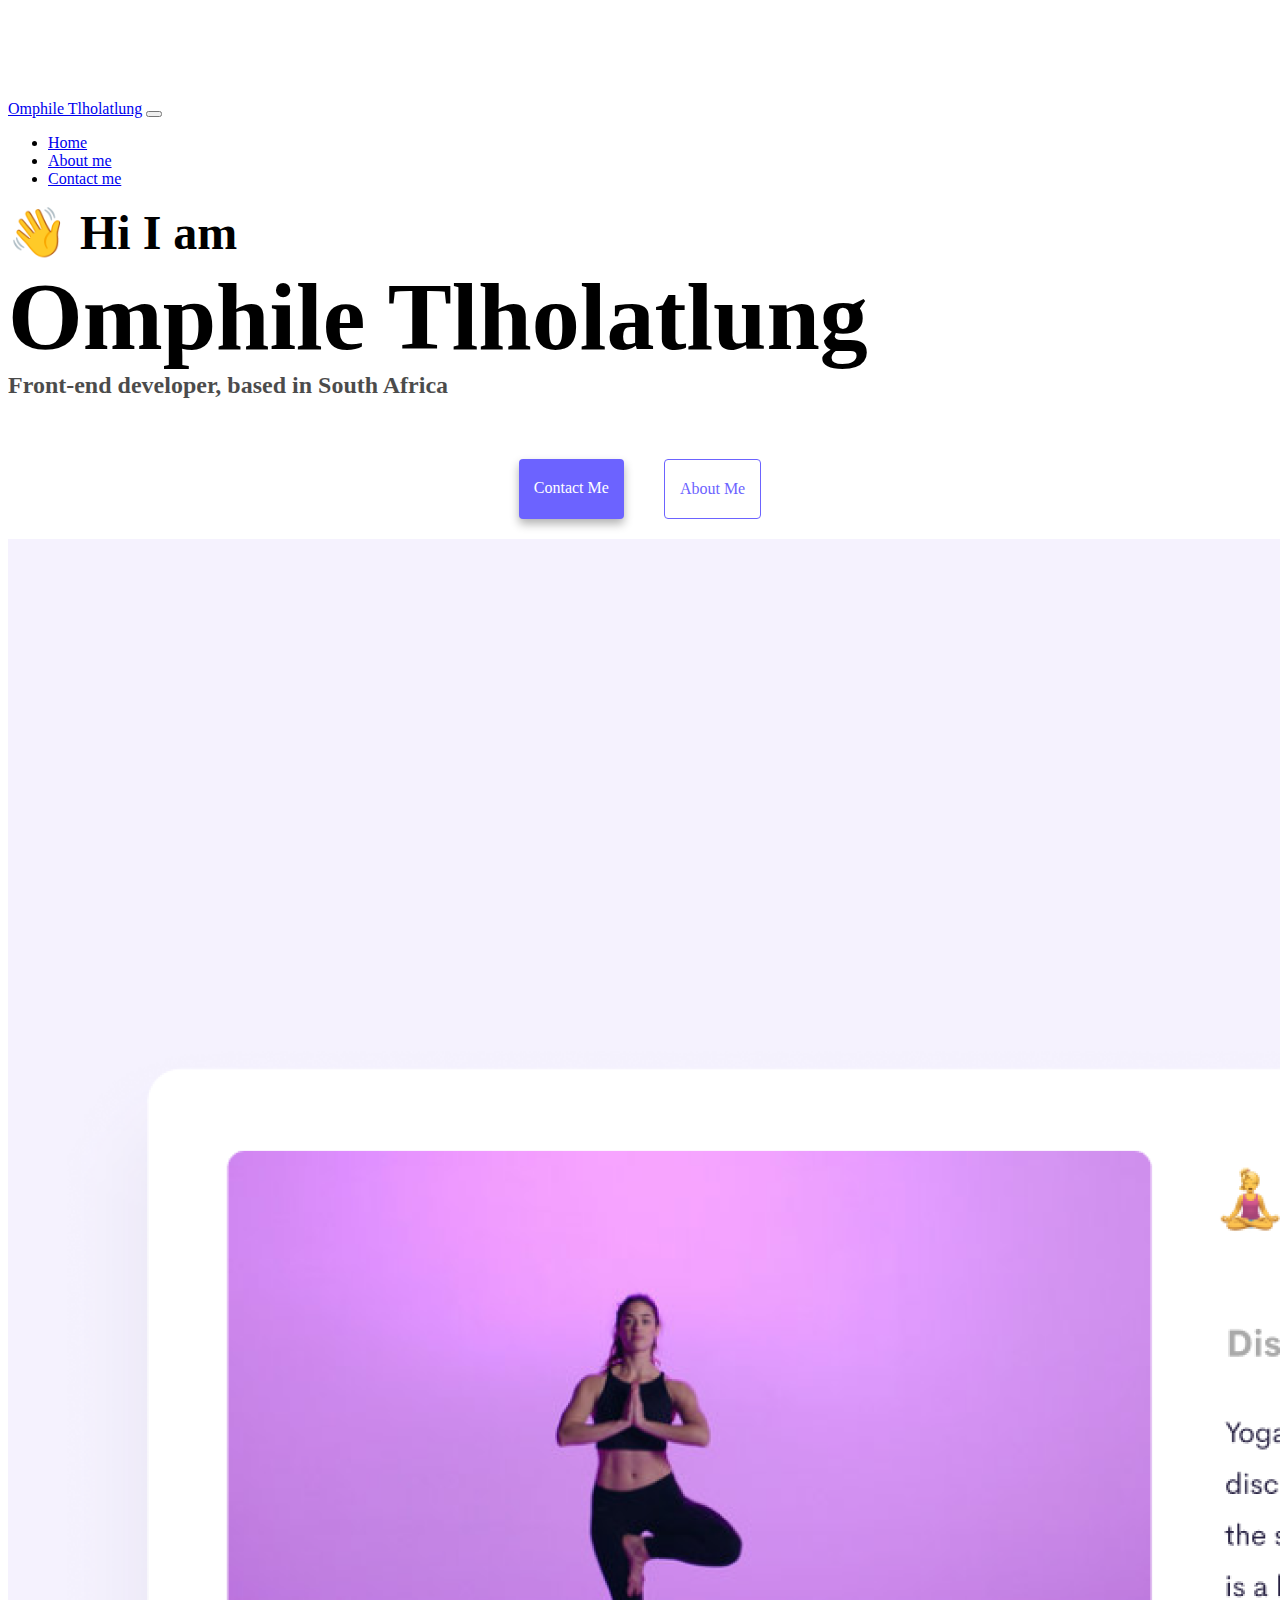
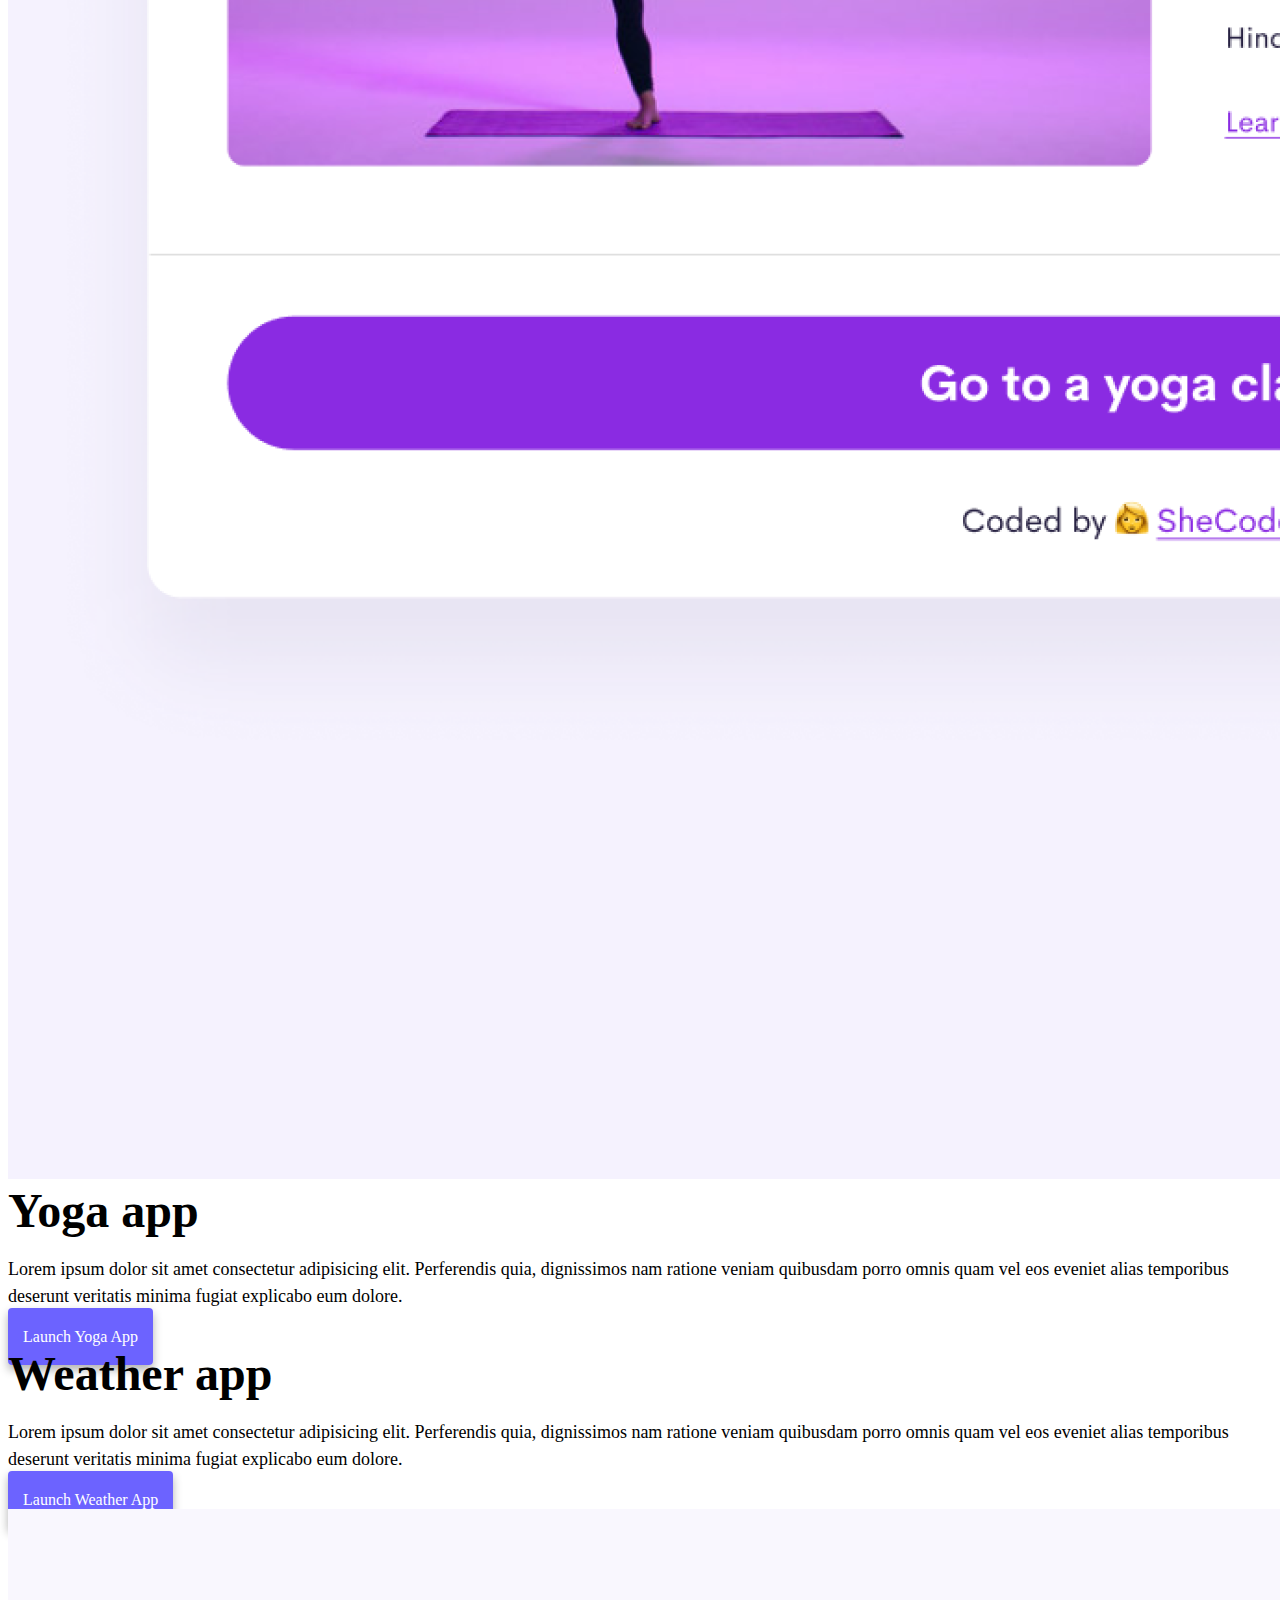
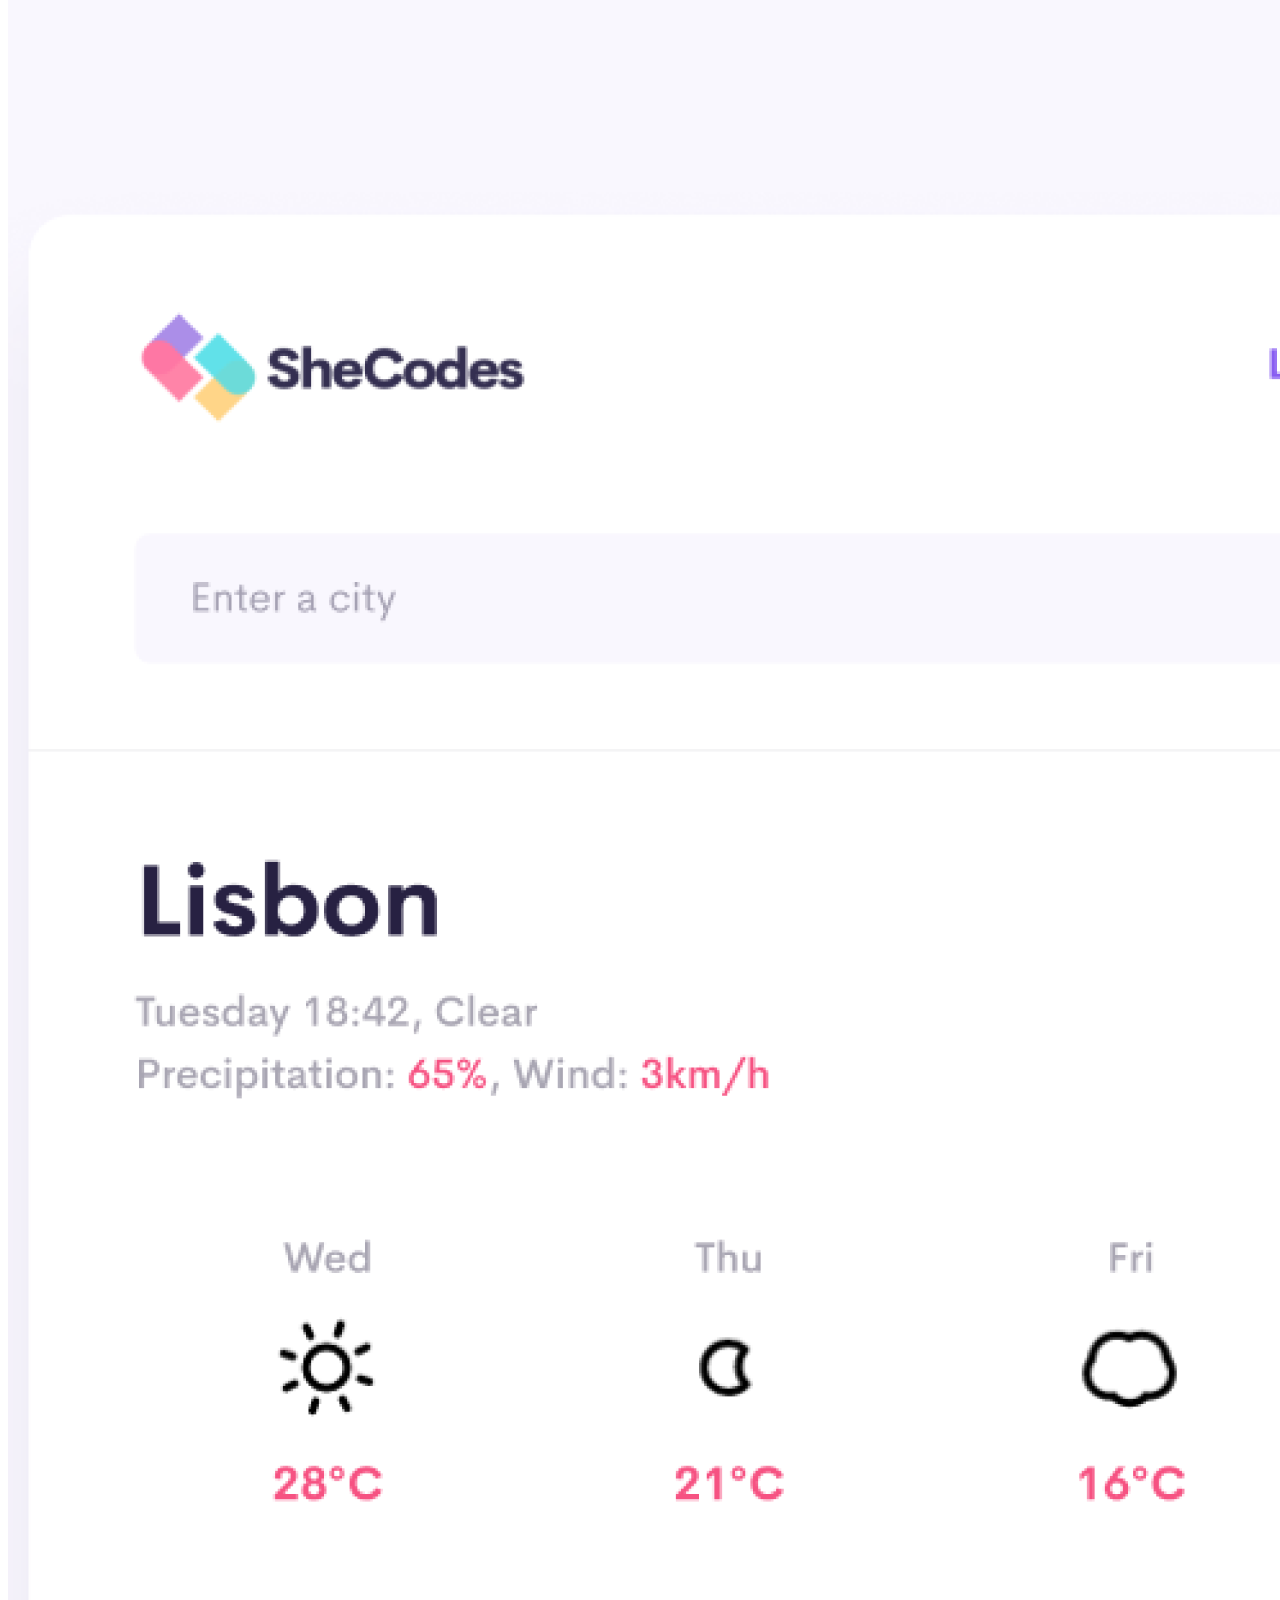
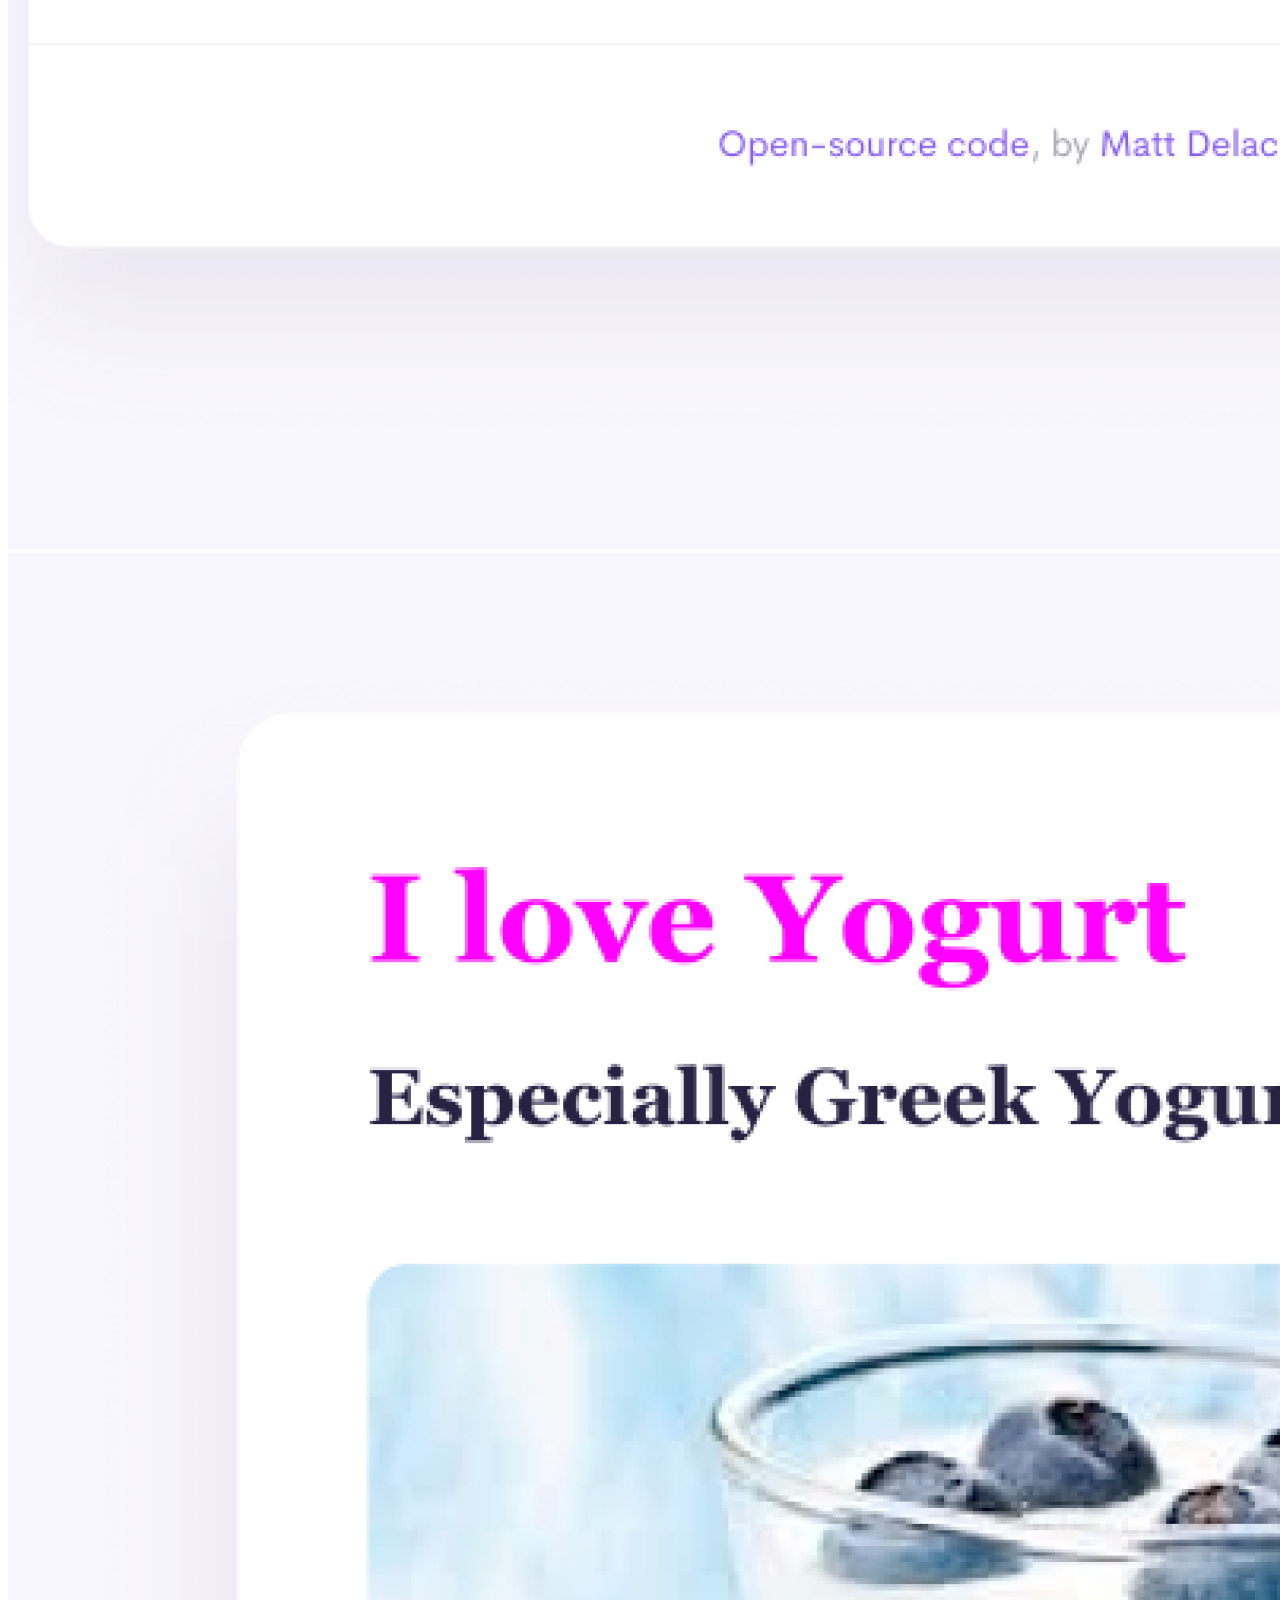
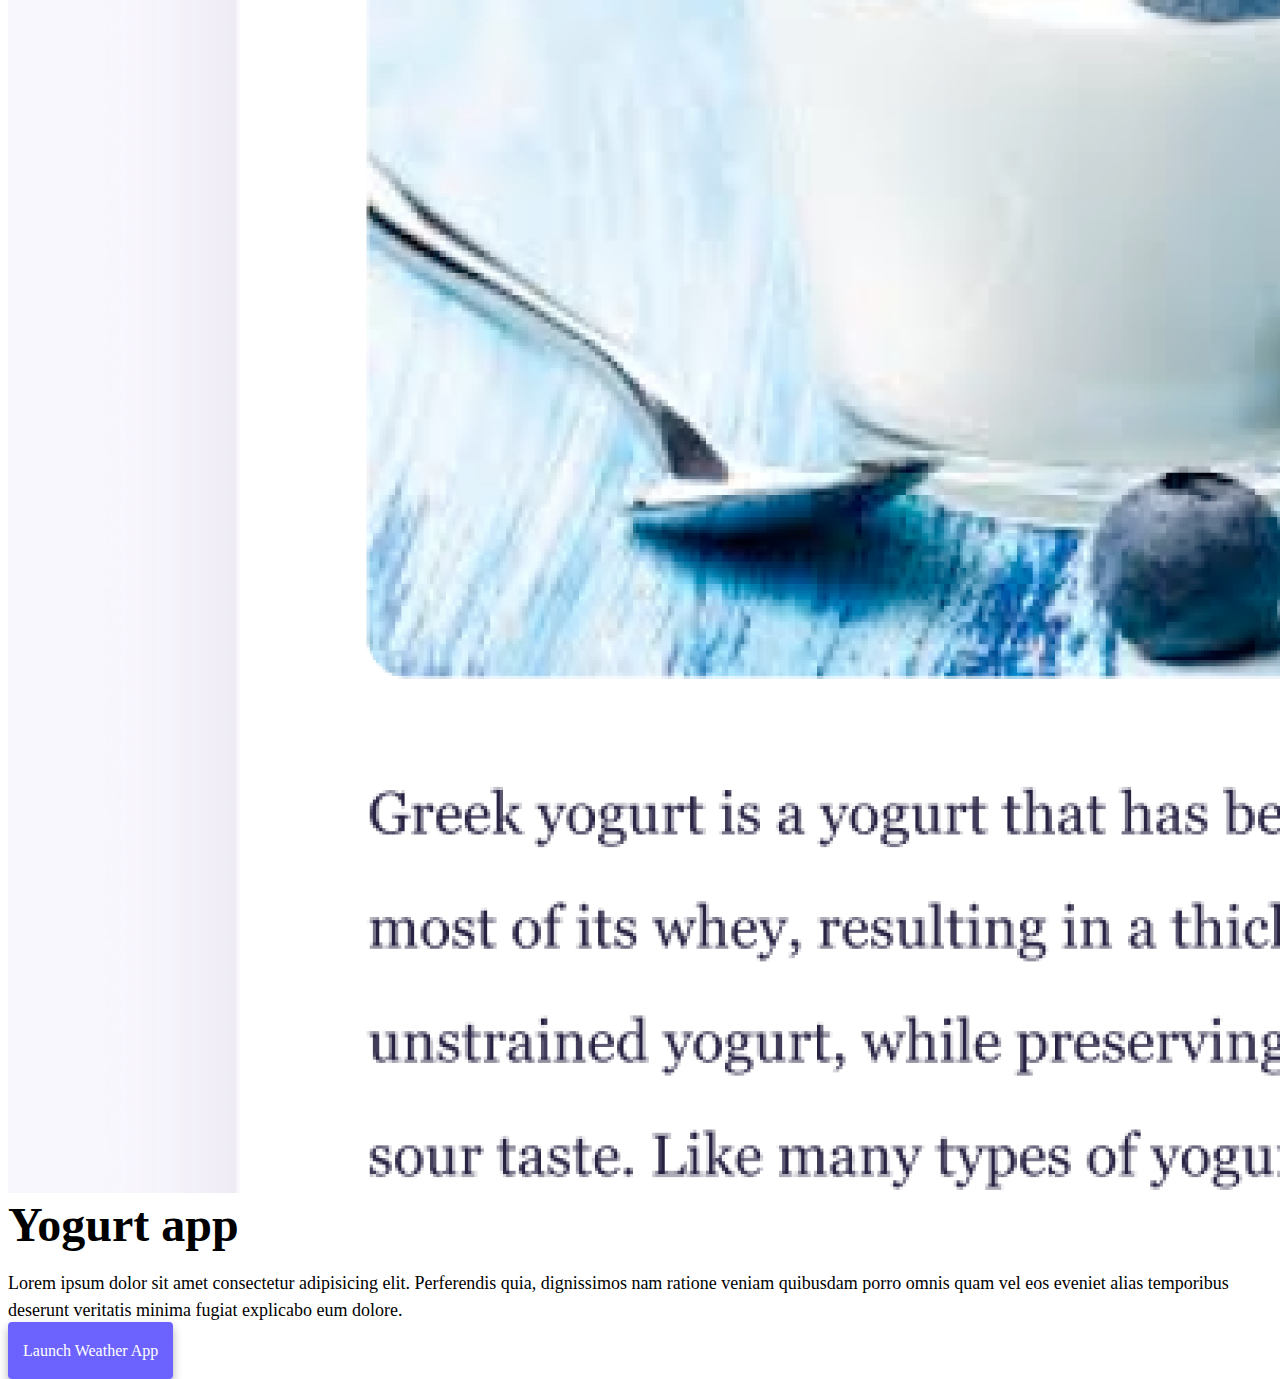
==== index.html @ 43b70986 "added html files,images and css" ====
<!DOCTYPE html>
<html lang="en">
  <head>
    <meta charset="UTF-8" />
    <meta http-equiv="X-UA-Compatible" content="IE=edge" />
    <meta name="viewport" content="width=device-width, initial-scale=1.0" />
    <title>Omphile Tlholatlung</title>
    <link
      href="https://cdn.jsdelivr.net/npm/bootstrap@5.0.0-beta2/dist/css/bootstrap.min.css"
      rel="stylesheet"
      integrity="sha384-BmbxuPwQa2lc/FVzBcNJ7UAyJxM6wuqIj61tLrc4wSX0szH/Ev+nYRRuWlolflfl"
      crossorigin="anonymous"
    />
    <script
      src="https://cdn.jsdelivr.net/npm/bootstrap@5.0.0-beta2/dist/js/bootstrap.bundle.min.js"
      integrity="sha384-b5kHyXgcpbZJO/tY9Ul7kGkf1S0CWuKcCD38l8YkeH8z8QjE0GmW1gYU5S9FOnJ0"
      crossorigin="anonymous"
    ></script>
    <link rel="stylesheet" href="/styles.css" />
  </head>
  <body>
    <nav class="navbar navbar-expand-lg navbar-light bg-light fixed-top">
      <div class="container">
        <a class="navbar-brand" href="index.html">Omphile Tlholatlung</a>
        <button
          class="navbar-toggler"
          type="button"
          data-bs-toggle="collapse"
          data-bs-target="#navbarNav"
          aria-controls="navbarNav"
          aria-expanded="false"
          aria-label="Toggle navigation"
        >
          <span class="navbar-toggler-icon"></span>
        </button>
        <div class="collapse navbar-collapse" id="navbarNav">
          <ul class="navbar-nav">
            <li class="nav-item">
              <a class="nav-link active" aria-current="page" href="index.html"
                >Home</a
              >
            </li>
            <li class="nav-item">
              <a class="nav-link" href="about.html">About me</a>
            </li>
            <li class="nav-item">
              <a class="nav-link" href="about.html#contact">Contact me</a>
            </li>
          </ul>
        </div>
      </div>
    </nav>
    <h2 class="text-center">👋 Hi I am</h2>
    <h1 class="text-center">Omphile Tlholatlung</h1>
    <h3 class="text-center">Front-end developer, based in South Africa</h3>
    <div class="navigation-links mb-5">
      <a href="about.html#contact" class="primary-link">Contact me</a>
      <a href="about.html" class="secondary-link">About me</a>
    </div>
    <div class="container">
      <div class="row">
        <div class="col-6">
          <img src="images/yoga.png" class="img-fluid rounded" />
        </div>
        <div class="col-6">
          <h2 class="mb-3">Yoga app</h2>
          <p>
            Lorem ipsum dolor sit amet consectetur adipisicing elit. Perferendis
            quia, dignissimos nam ratione veniam quibusdam porro omnis quam vel
            eos eveniet alias temporibus deserunt veritatis minima fugiat
            explicabo eum dolore.
          </p>
          <div class="mt-5">
            <a href="#" class="primary-link">Launch Yoga App</a>
          </div>
        </div>
      </div>
      <div class="row mt-5">
        <div class="col-6">
          <h2 class="mb-3">Weather app</h2>
          <p>
            Lorem ipsum dolor sit amet consectetur adipisicing elit. Perferendis
            quia, dignissimos nam ratione veniam quibusdam porro omnis quam vel
            eos eveniet alias temporibus deserunt veritatis minima fugiat
            explicabo eum dolore.
          </p>
          <div class="mt-5">
            <a href="#" class="primary-link">Launch Weather App</a>
          </div>
        </div>
        <div class="col-6">
          <img src="images/weather.png" class="img-fluid rounded" />
        </div>
      </div>
      <div class="row mt-5">
        <div class="col-6">
          <img src="images/yogurt.png" class="img-fluid rounded" />
        </div>
        <div class="col-6">
          <h2 class="mb-3">Yogurt app</h2>
          <p>
            Lorem ipsum dolor sit amet consectetur adipisicing elit. Perferendis
            quia, dignissimos nam ratione veniam quibusdam porro omnis quam vel
            eos eveniet alias temporibus deserunt veritatis minima fugiat
            explicabo eum dolore.
          </p>
          <div class="mt-5">
            <a href="#" class="primary-link">Launch Weather App</a>
          </div>
        </div>
      </div>
    </div>
  </body>
</html>
---- styles.css ----
:root {
    --primary-color: #6c63ff;
    --secondary-color: #f5f2fe;
    --box-shadow: 0 5px 10px rgba(0, 0, 0, 0.3);
  }
  
  body {
    margin-top: 100px;
  }
  
  h1,
  h2,
  h3 {
    margin: 0;
  }
  
  h1 {
    font-size: 96px;
  }
  
  h2 {
    font-size: 48px;
  }
  
  h3 {
    font-size: 24px;
    opacity: 0.7;
  }
  
  p {
    font-size: 18px;
    line-height: 1.5;
  }
  
  .navigation-links {
    display: flex;
    margin-top: 40px;
    justify-content: center;
  }
  
  .navigation-links a {
    margin: 20px;
  }
  
  .primary-link {
    border-radius: 4px;
    padding: 20px 15px;
    text-decoration: none;
    text-transform: capitalize;
    background: var(--primary-color);
    box-shadow: var(--box-shadow);
    color: white;
  }
  
  .secondary-link {
    border-radius: 4px;
    padding: 20px 15px;
    text-decoration: none;
    text-transform: capitalize;
    color: var(--primary-color);
    border: 1px solid var(--primary-color);
  }
  
  .homepage-link {
    color: var(--primary-color);
    text-align: center;
    display: block;
  }
  
  .about-paragraphs {
    margin: 30px 0;
  }
  
  .about-paragraphs p {
    margin: 10px;
  }
  
  .email-link {
    display: flex;
    justify-content: center;
    color: var(--primary-color);
    font-size: 28px;
    text-decoration: none;
  }
  
  .email-link:hover {
    text-decoration: underline;
  }
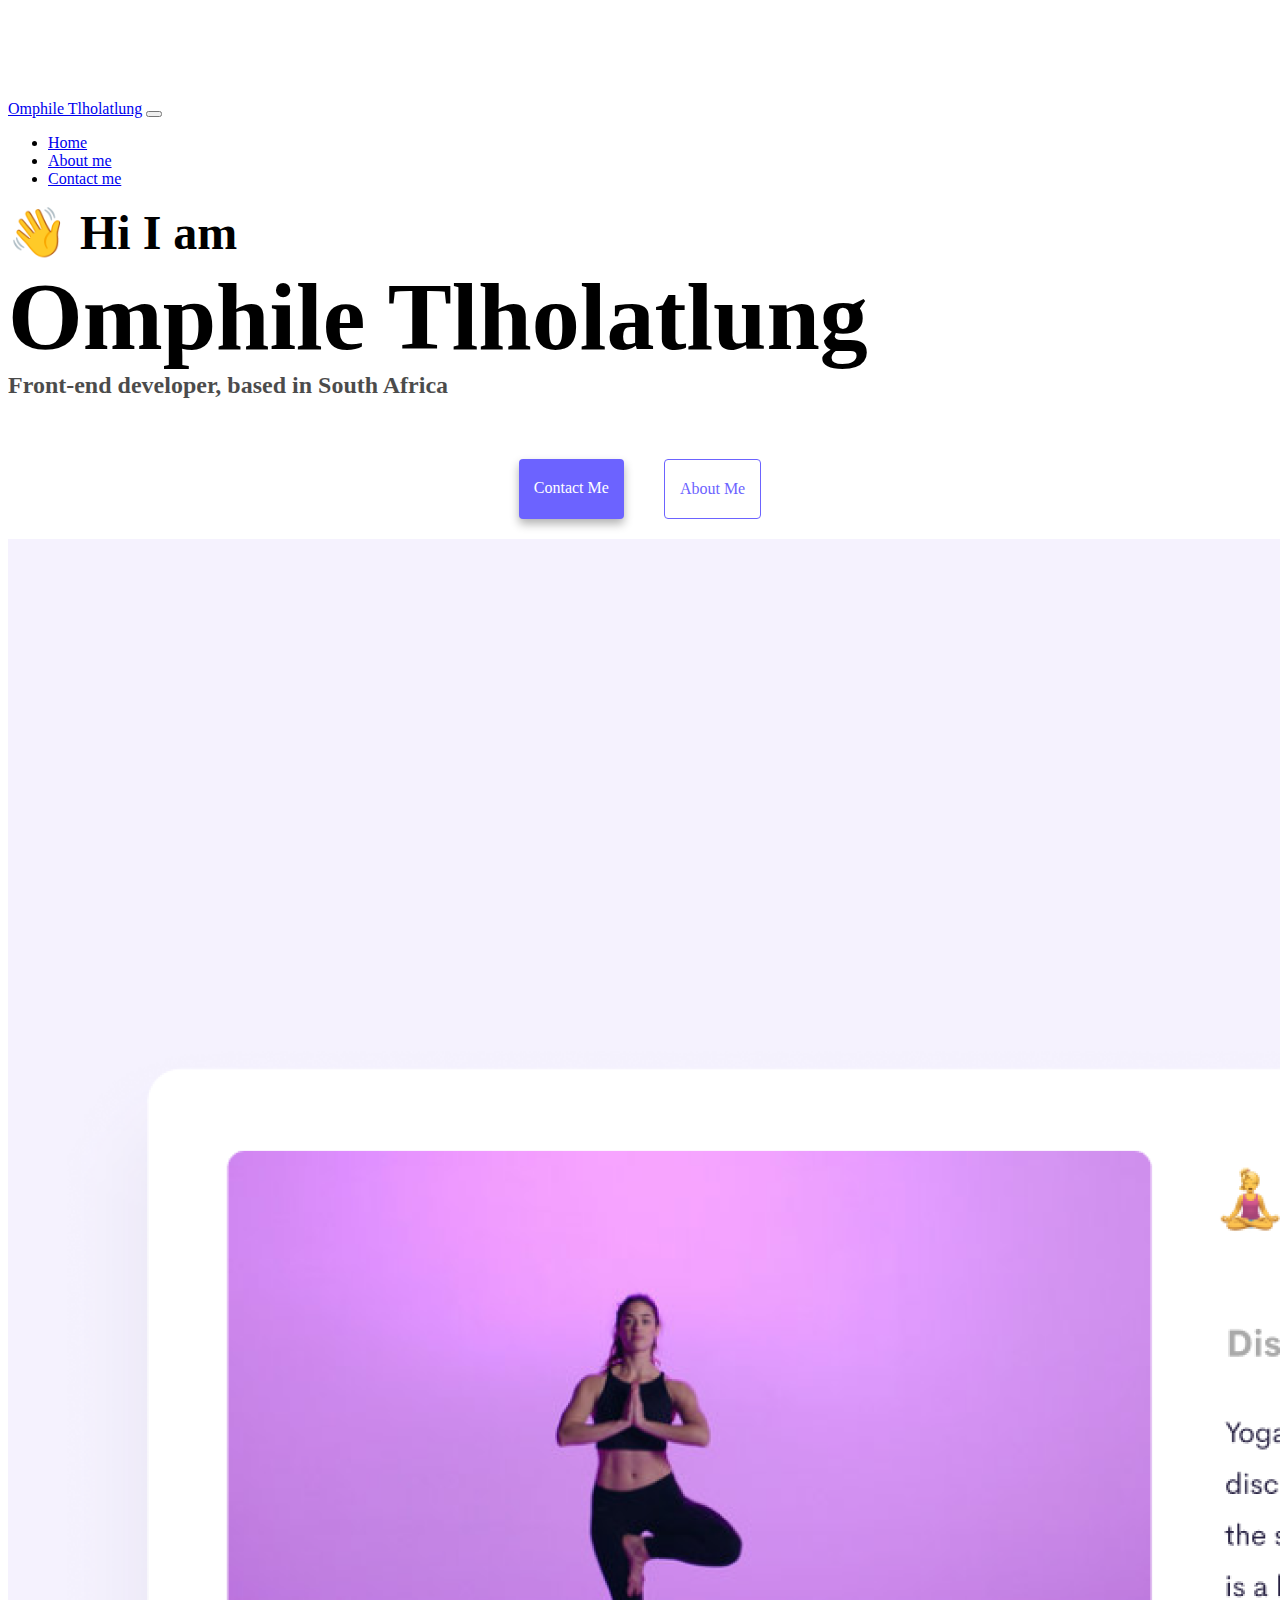
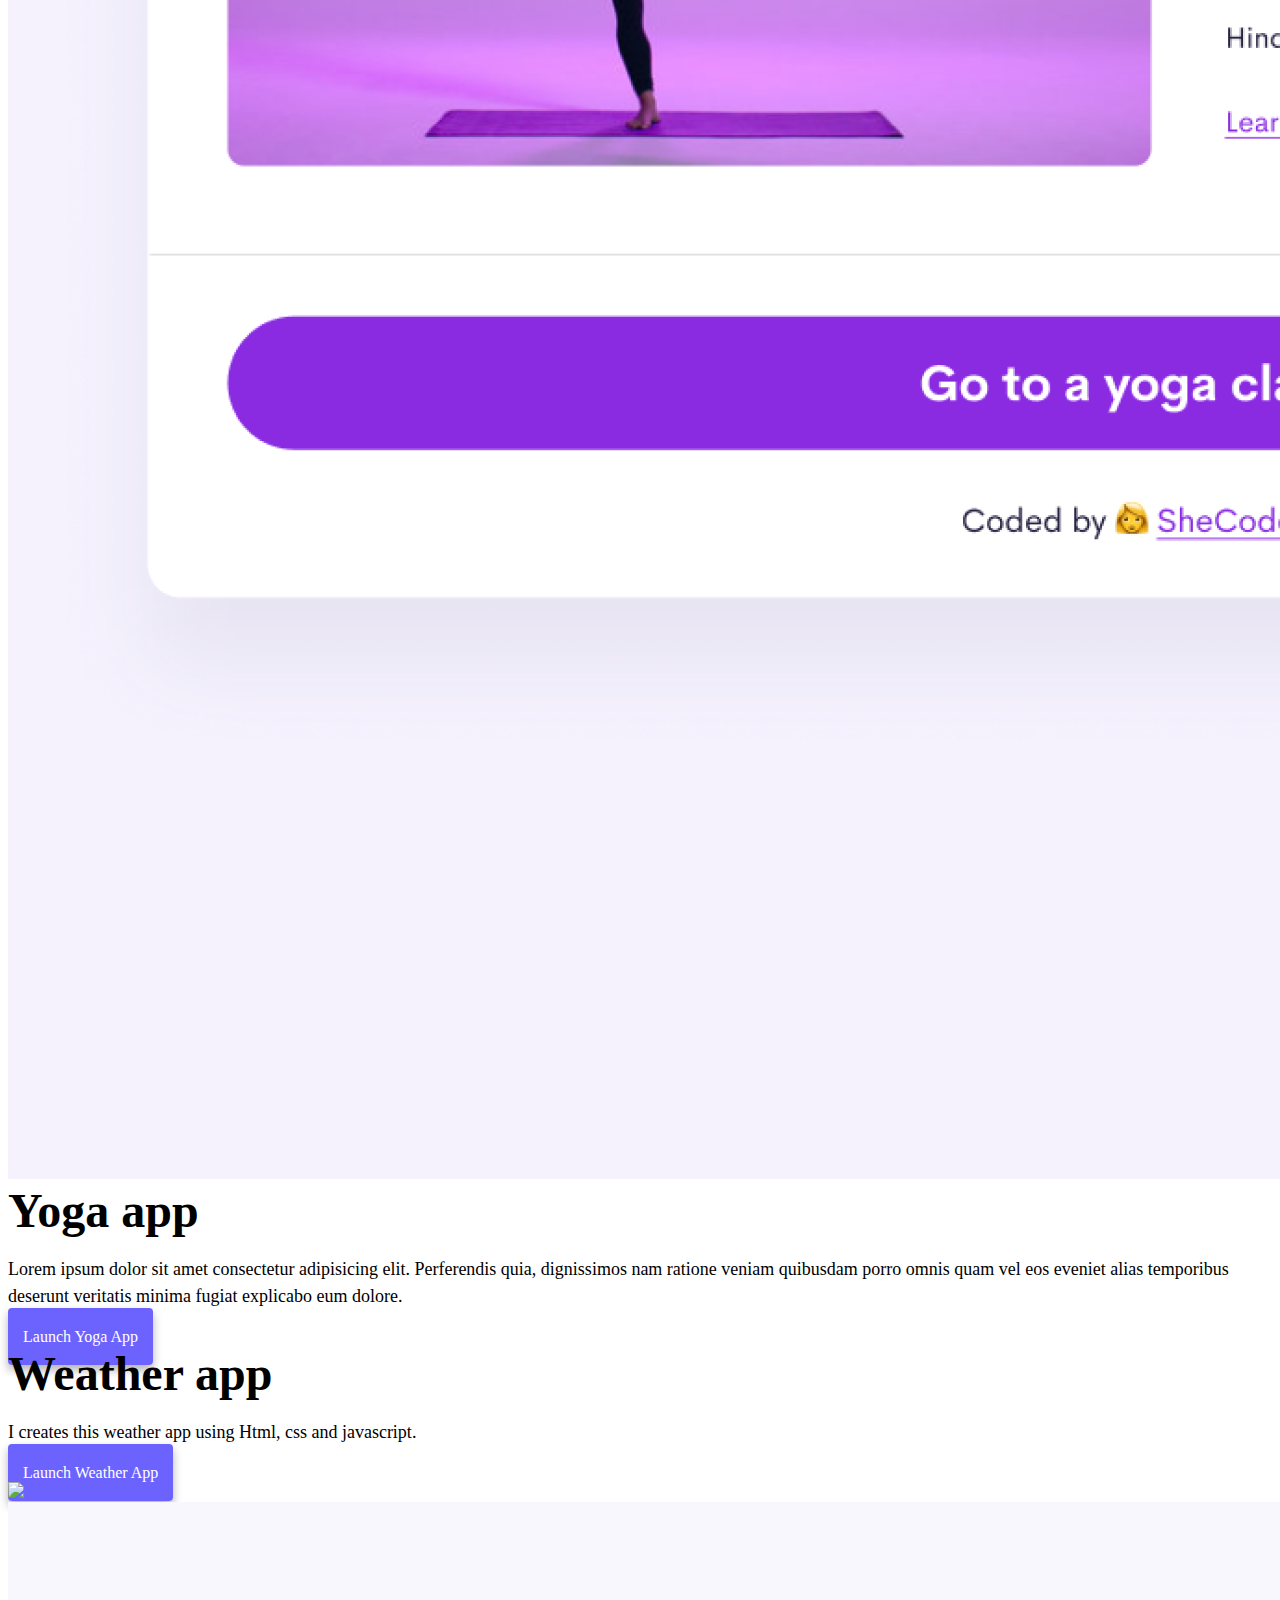
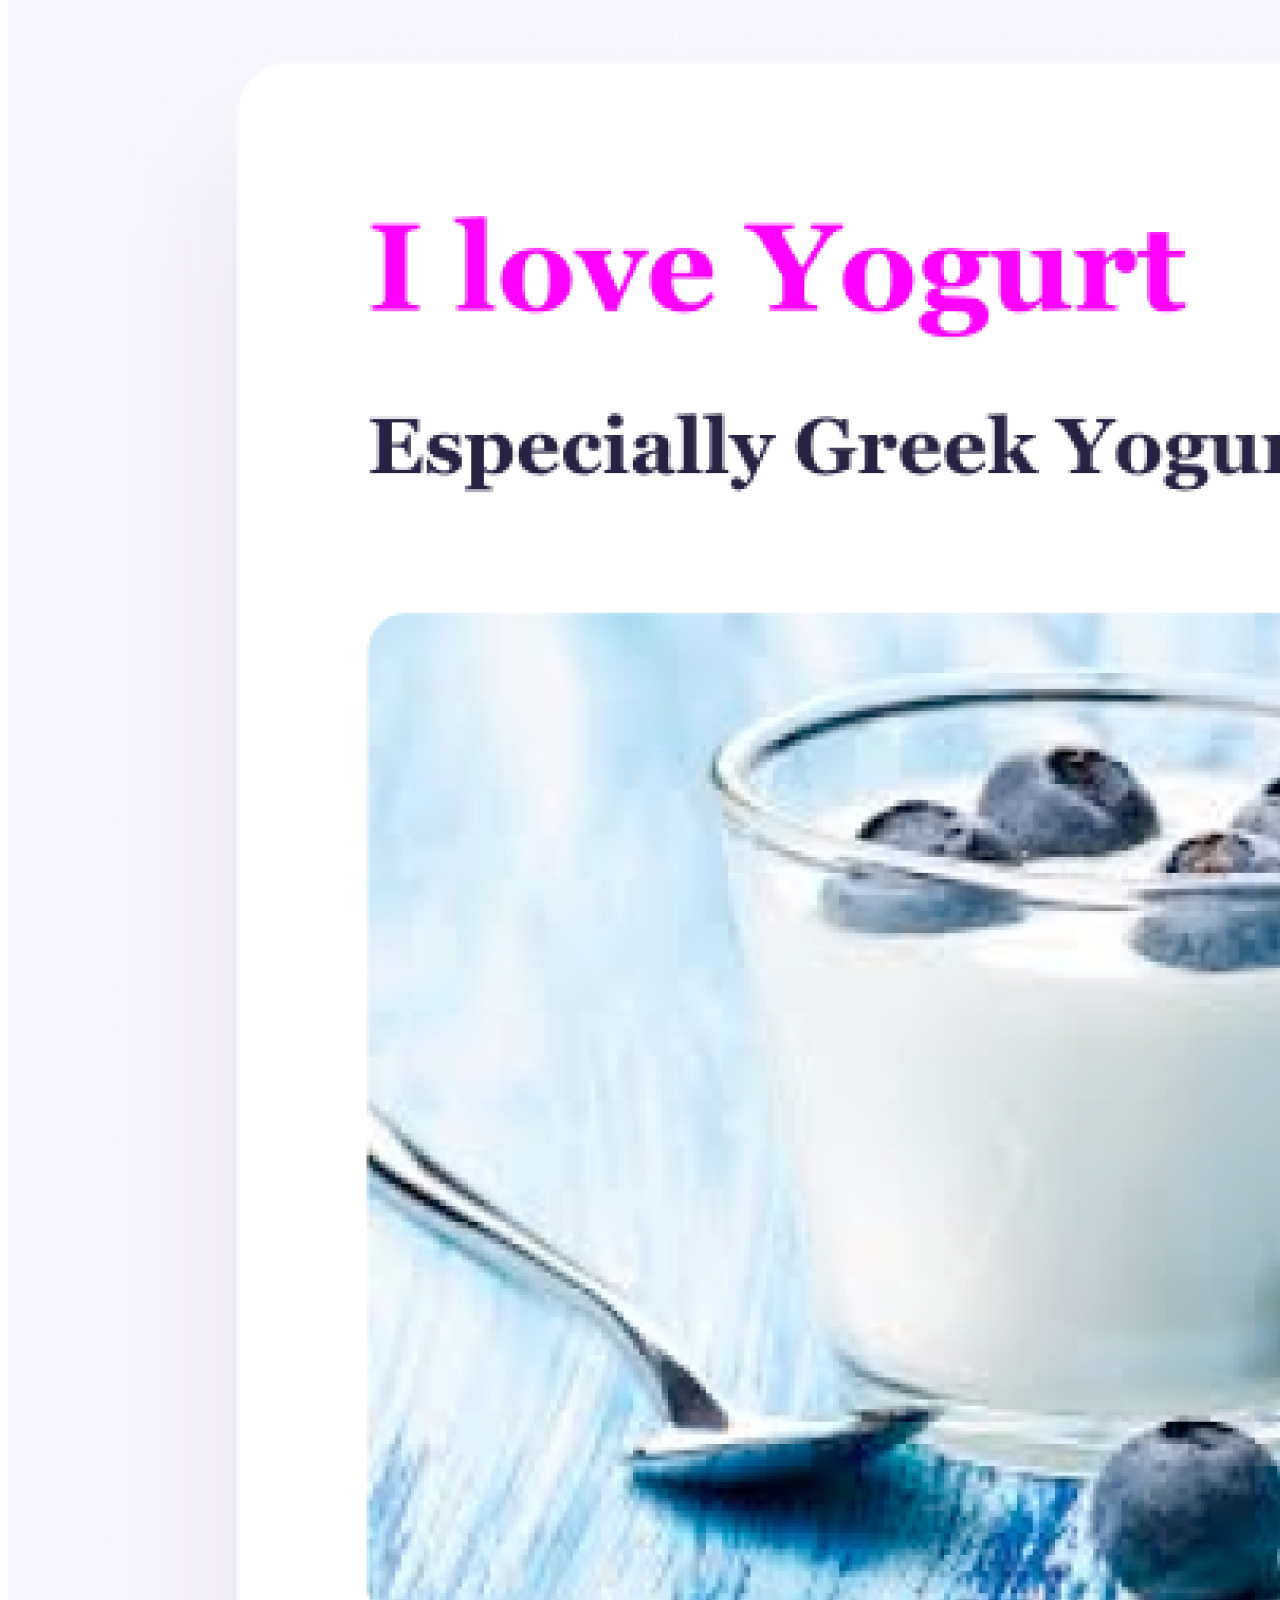
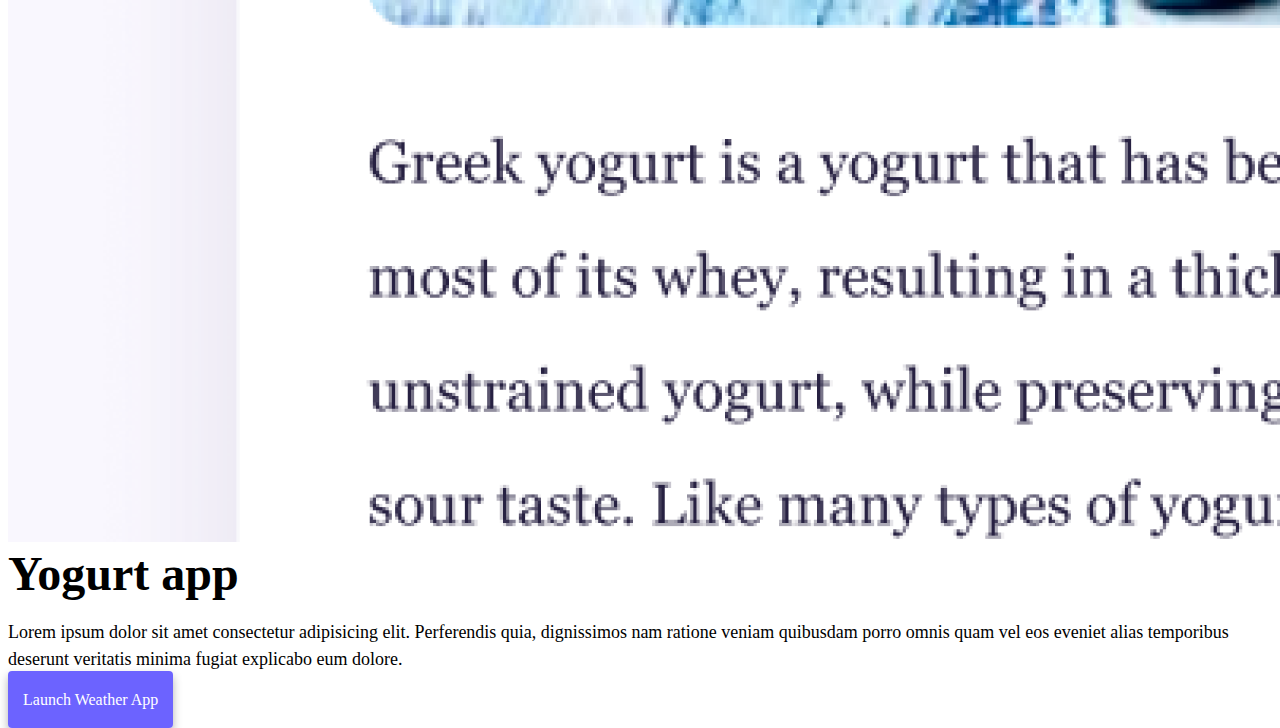
==== commit 60f6939a: "added a paragraph and updated the content" ====
--- a/index.html
+++ b/index.html
@@ -4,6 +4,7 @@
     <meta charset="UTF-8" />
     <meta http-equiv="X-UA-Compatible" content="IE=edge" />
     <meta name="viewport" content="width=device-width, initial-scale=1.0" />
+    <meta name="description" content="Omphile's project"/>
     <title>Omphile Tlholatlung</title>
     <link
       href="https://cdn.jsdelivr.net/npm/bootstrap@5.0.0-beta2/dist/css/bootstrap.min.css"
@@ -79,17 +80,14 @@
         <div class="col-6">
           <h2 class="mb-3">Weather app</h2>
           <p>
-            Lorem ipsum dolor sit amet consectetur adipisicing elit. Perferendis
-            quia, dignissimos nam ratione veniam quibusdam porro omnis quam vel
-            eos eveniet alias temporibus deserunt veritatis minima fugiat
-            explicabo eum dolore.
+            I creates this weather app using Html, css and javascript.
           </p>
           <div class="mt-5">
-            <a href="#" class="primary-link">Launch Weather App</a>
+            <a href="https://omphilemildred.netlify.app/" class="primary-link">Launch Weather App</a>
           </div>
         </div>
         <div class="col-6">
-          <img src="images/weather.png" class="img-fluid rounded" />
+          <img src="images/image1.png" class="img-fluid rounded" />
         </div>
       </div>
       <div class="row mt-5">
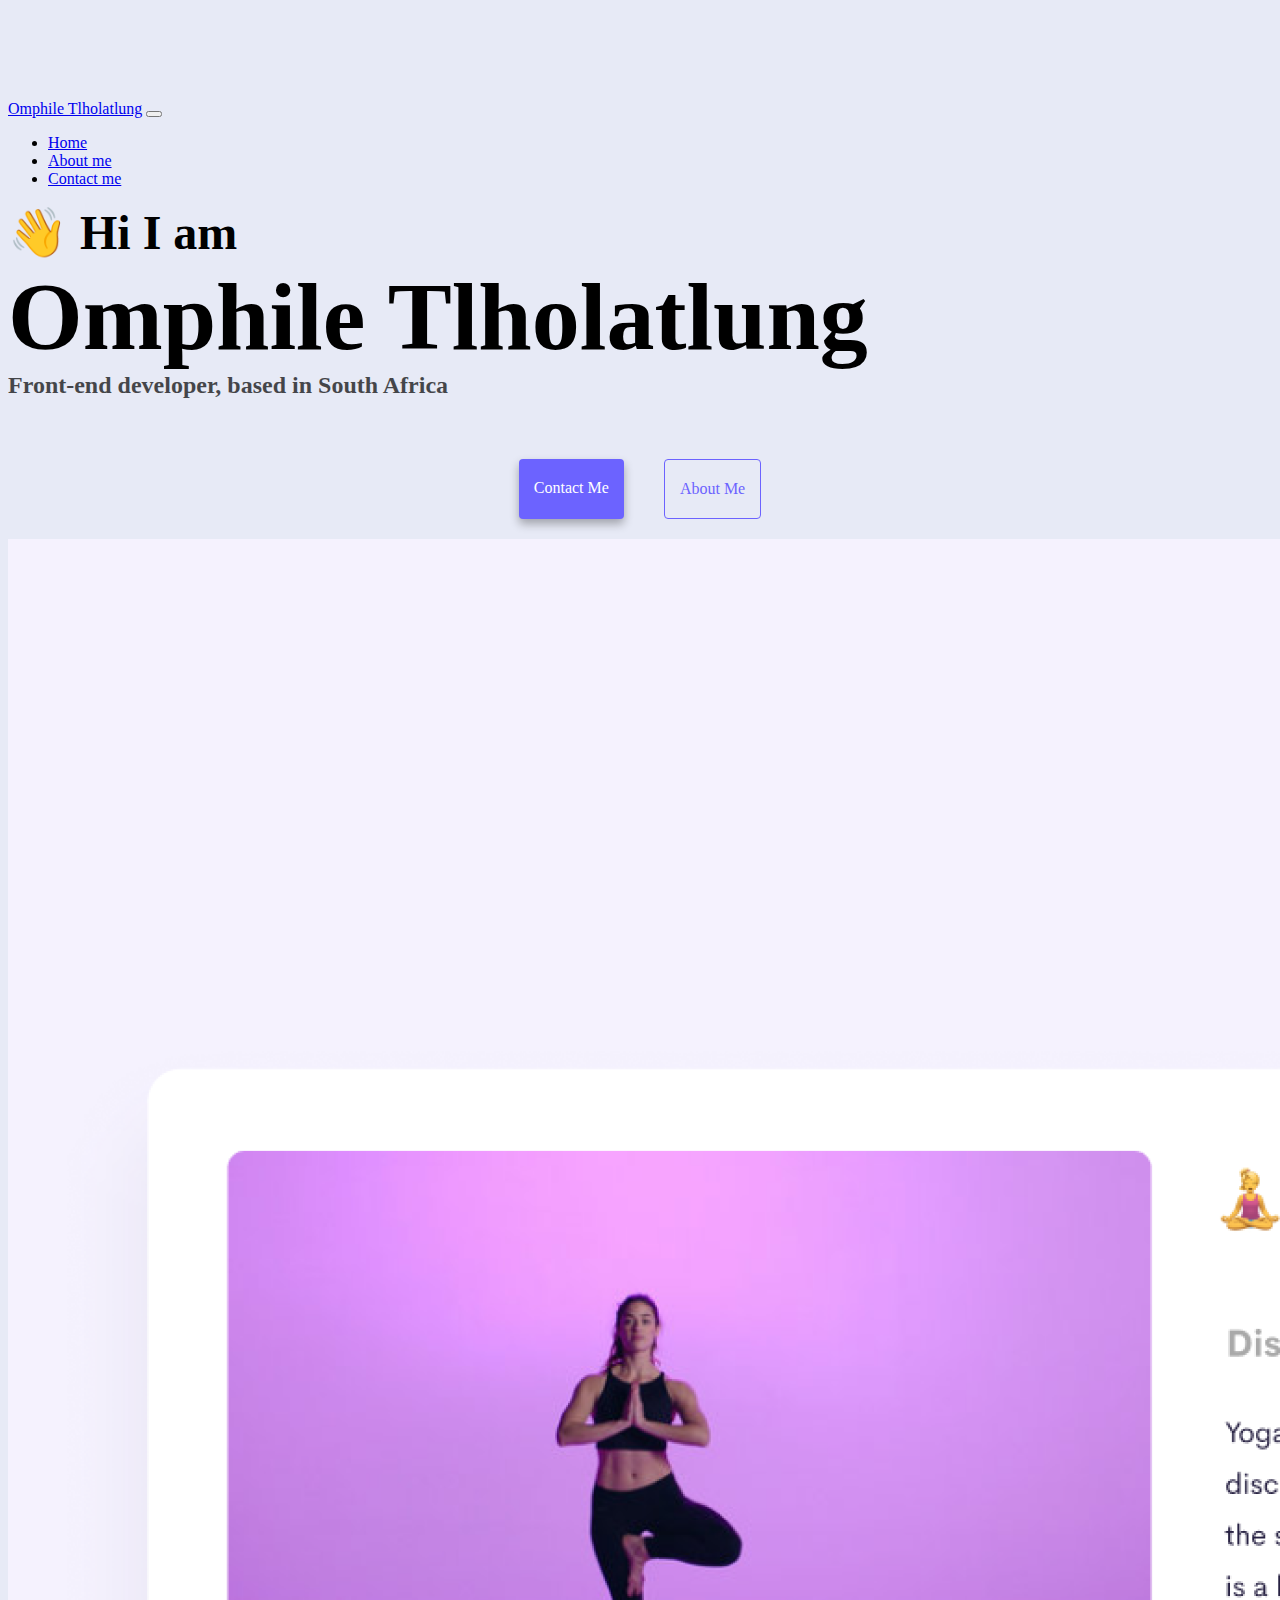
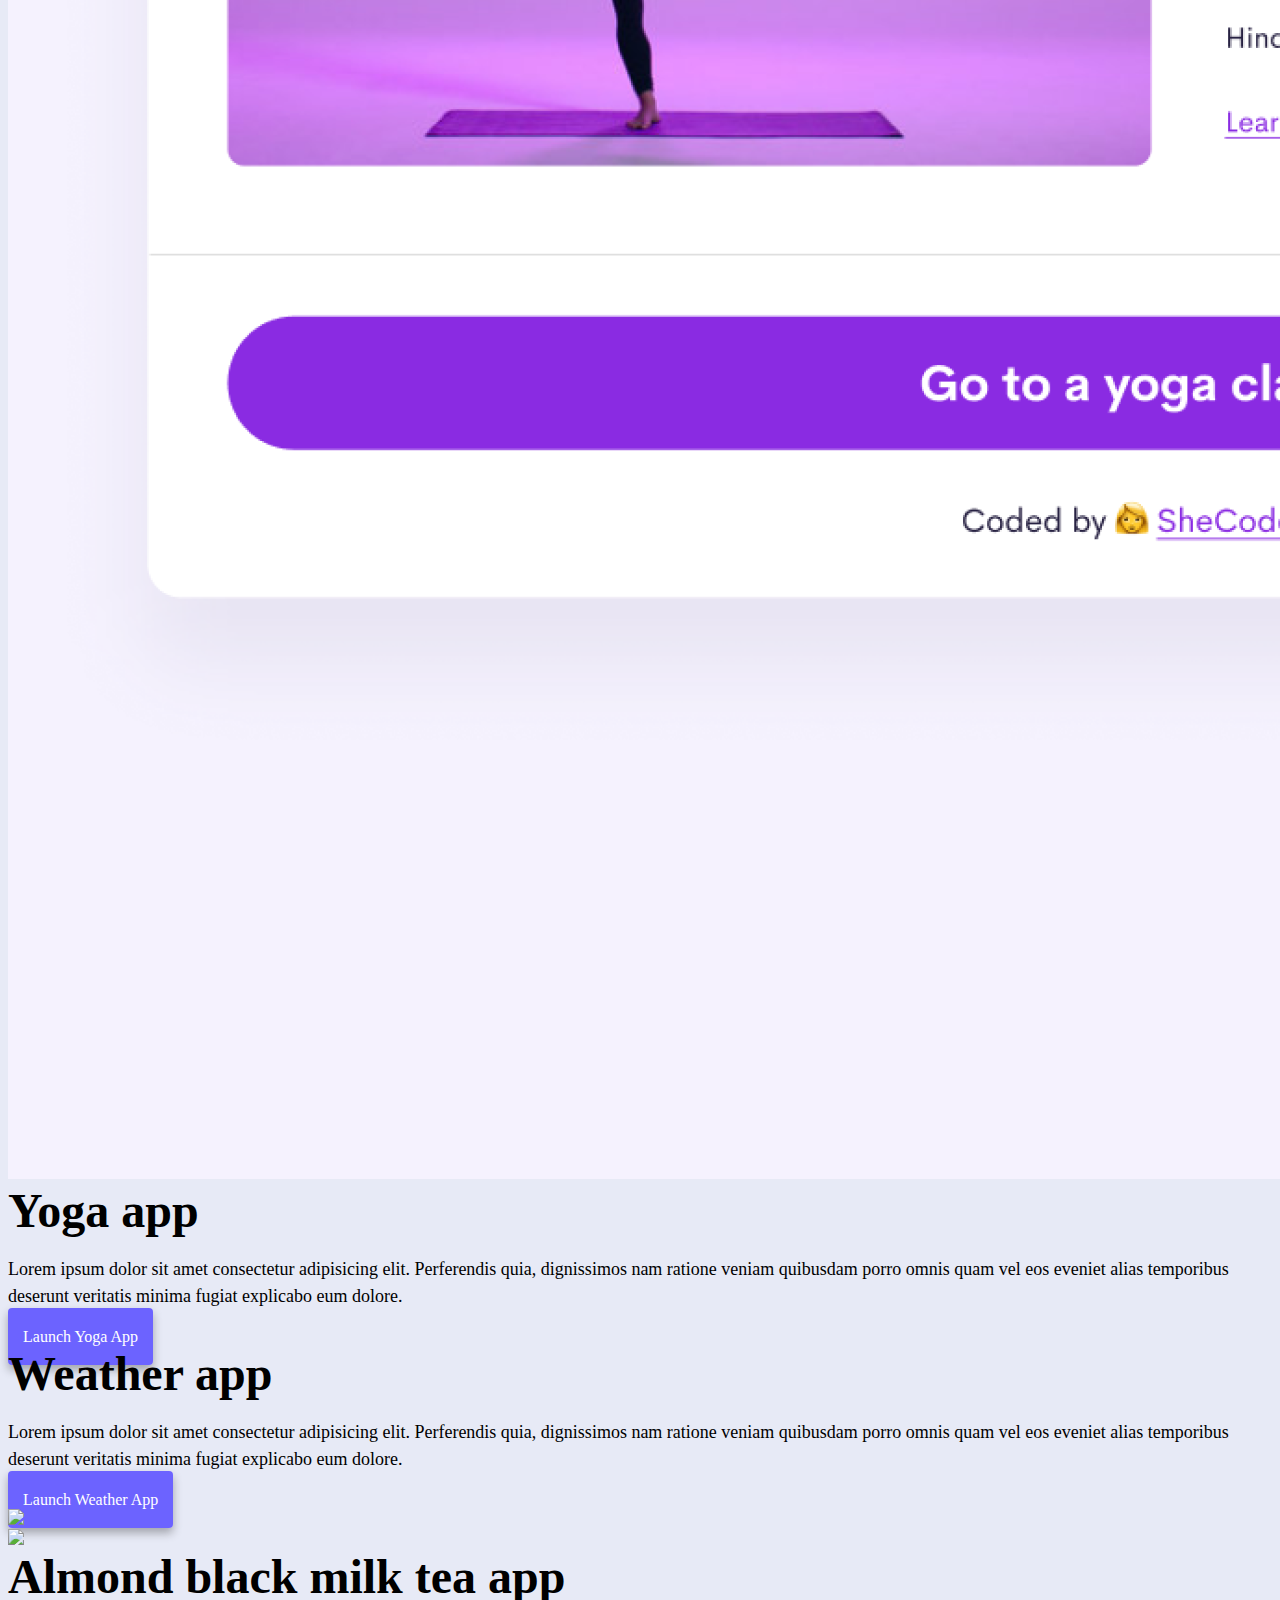
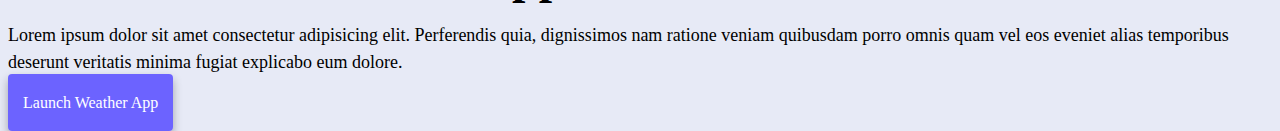
==== commit c1197e6d: "updated the html files and css" ====
--- a/index.html
+++ b/index.html
@@ -80,7 +80,10 @@
         <div class="col-6">
           <h2 class="mb-3">Weather app</h2>
           <p>
-            I creates this weather app using Html, css and javascript.
+            Lorem ipsum dolor sit amet consectetur adipisicing elit. Perferendis
+            quia, dignissimos nam ratione veniam quibusdam porro omnis quam vel
+            eos eveniet alias temporibus deserunt veritatis minima fugiat
+            explicabo eum dolore.
           </p>
           <div class="mt-5">
             <a href="https://omphilemildred.netlify.app/" class="primary-link">Launch Weather App</a>
@@ -92,10 +95,10 @@
       </div>
       <div class="row mt-5">
         <div class="col-6">
-          <img src="images/yogurt.png" class="img-fluid rounded" />
+          <img src="images/image2.png" class="img-fluid rounded" />
         </div>
         <div class="col-6">
-          <h2 class="mb-3">Yogurt app</h2>
+          <h2 class="mb-3">Almond black milk tea app</h2>
           <p>
             Lorem ipsum dolor sit amet consectetur adipisicing elit. Perferendis
             quia, dignissimos nam ratione veniam quibusdam porro omnis quam vel
@@ -103,7 +106,7 @@
             explicabo eum dolore.
           </p>
           <div class="mt-5">
-            <a href="#" class="primary-link">Launch Weather App</a>
+            <a href="https://s3.amazonaws.com/shecodesio-production/challenge_submissions/files/001/998/650/original/Project.html?1703456496" class="primary-link">Launch Weather App</a>
           </div>
         </div>
       </div>
--- a/styles.css
+++ b/styles.css
@@ -1,89 +1,89 @@
 :root {
-    --primary-color: #6c63ff;
-    --secondary-color: #f5f2fe;
-    --box-shadow: 0 5px 10px rgba(0, 0, 0, 0.3);
-  }
-  
-  body {
-    margin-top: 100px;
-  }
-  
-  h1,
-  h2,
-  h3 {
-    margin: 0;
-  }
-  
-  h1 {
-    font-size: 96px;
-  }
-  
-  h2 {
-    font-size: 48px;
-  }
-  
-  h3 {
-    font-size: 24px;
-    opacity: 0.7;
-  }
-  
-  p {
-    font-size: 18px;
-    line-height: 1.5;
-  }
-  
-  .navigation-links {
-    display: flex;
-    margin-top: 40px;
-    justify-content: center;
-  }
-  
-  .navigation-links a {
-    margin: 20px;
-  }
-  
-  .primary-link {
-    border-radius: 4px;
-    padding: 20px 15px;
-    text-decoration: none;
-    text-transform: capitalize;
-    background: var(--primary-color);
-    box-shadow: var(--box-shadow);
-    color: white;
-  }
-  
-  .secondary-link {
-    border-radius: 4px;
-    padding: 20px 15px;
-    text-decoration: none;
-    text-transform: capitalize;
-    color: var(--primary-color);
-    border: 1px solid var(--primary-color);
-  }
-  
-  .homepage-link {
-    color: var(--primary-color);
-    text-align: center;
-    display: block;
-  }
-  
-  .about-paragraphs {
-    margin: 30px 0;
-  }
-  
-  .about-paragraphs p {
-    margin: 10px;
-  }
-  
-  .email-link {
-    display: flex;
-    justify-content: center;
-    color: var(--primary-color);
-    font-size: 28px;
-    text-decoration: none;
-  }
-  
-  .email-link:hover {
-    text-decoration: underline;
-  }
-  +  --primary-color: #6c63ff;
+  --secondary-color: #f5f2fe;
+  --box-shadow: 0 5px 10px rgba(0, 0, 0, 0.3);
+}
+
+body {
+  margin-top: 100px;
+  background-color: #e7eaf6;
+}
+
+h1,
+h2,
+h3 {
+  margin: 0;
+}
+
+h1 {
+  font-size: 96px;
+}
+
+h2 {
+  font-size: 48px;
+}
+
+h3 {
+  font-size: 24px;
+  opacity: 0.7;
+}
+
+p {
+  font-size: 18px;
+  line-height: 1.5;
+}
+
+.navigation-links {
+  display: flex;
+  margin-top: 40px;
+  justify-content: center;
+}
+
+.navigation-links a {
+  margin: 20px;
+}
+
+.primary-link {
+  border-radius: 4px;
+  padding: 20px 15px;
+  text-decoration: none;
+  text-transform: capitalize;
+  background: var(--primary-color);
+  box-shadow: var(--box-shadow);
+  color: white;
+}
+
+.secondary-link {
+  border-radius: 4px;
+  padding: 20px 15px;
+  text-decoration: none;
+  text-transform: capitalize;
+  color: var(--primary-color);
+  border: 1px solid var(--primary-color);
+}
+
+.homepage-link {
+  color: var(--primary-color);
+  text-align: center;
+  display: block;
+}
+
+.about-paragraphs {
+  margin: 30px 0;
+}
+
+.about-paragraphs p {
+  margin: 10px;
+}
+
+.email-link {
+  display: flex;
+  justify-content: center;
+  color: var(--primary-color);
+  font-size: 28px;
+  text-decoration: none;
+}
+
+.email-link:hover {
+  text-decoration: underline;
+}
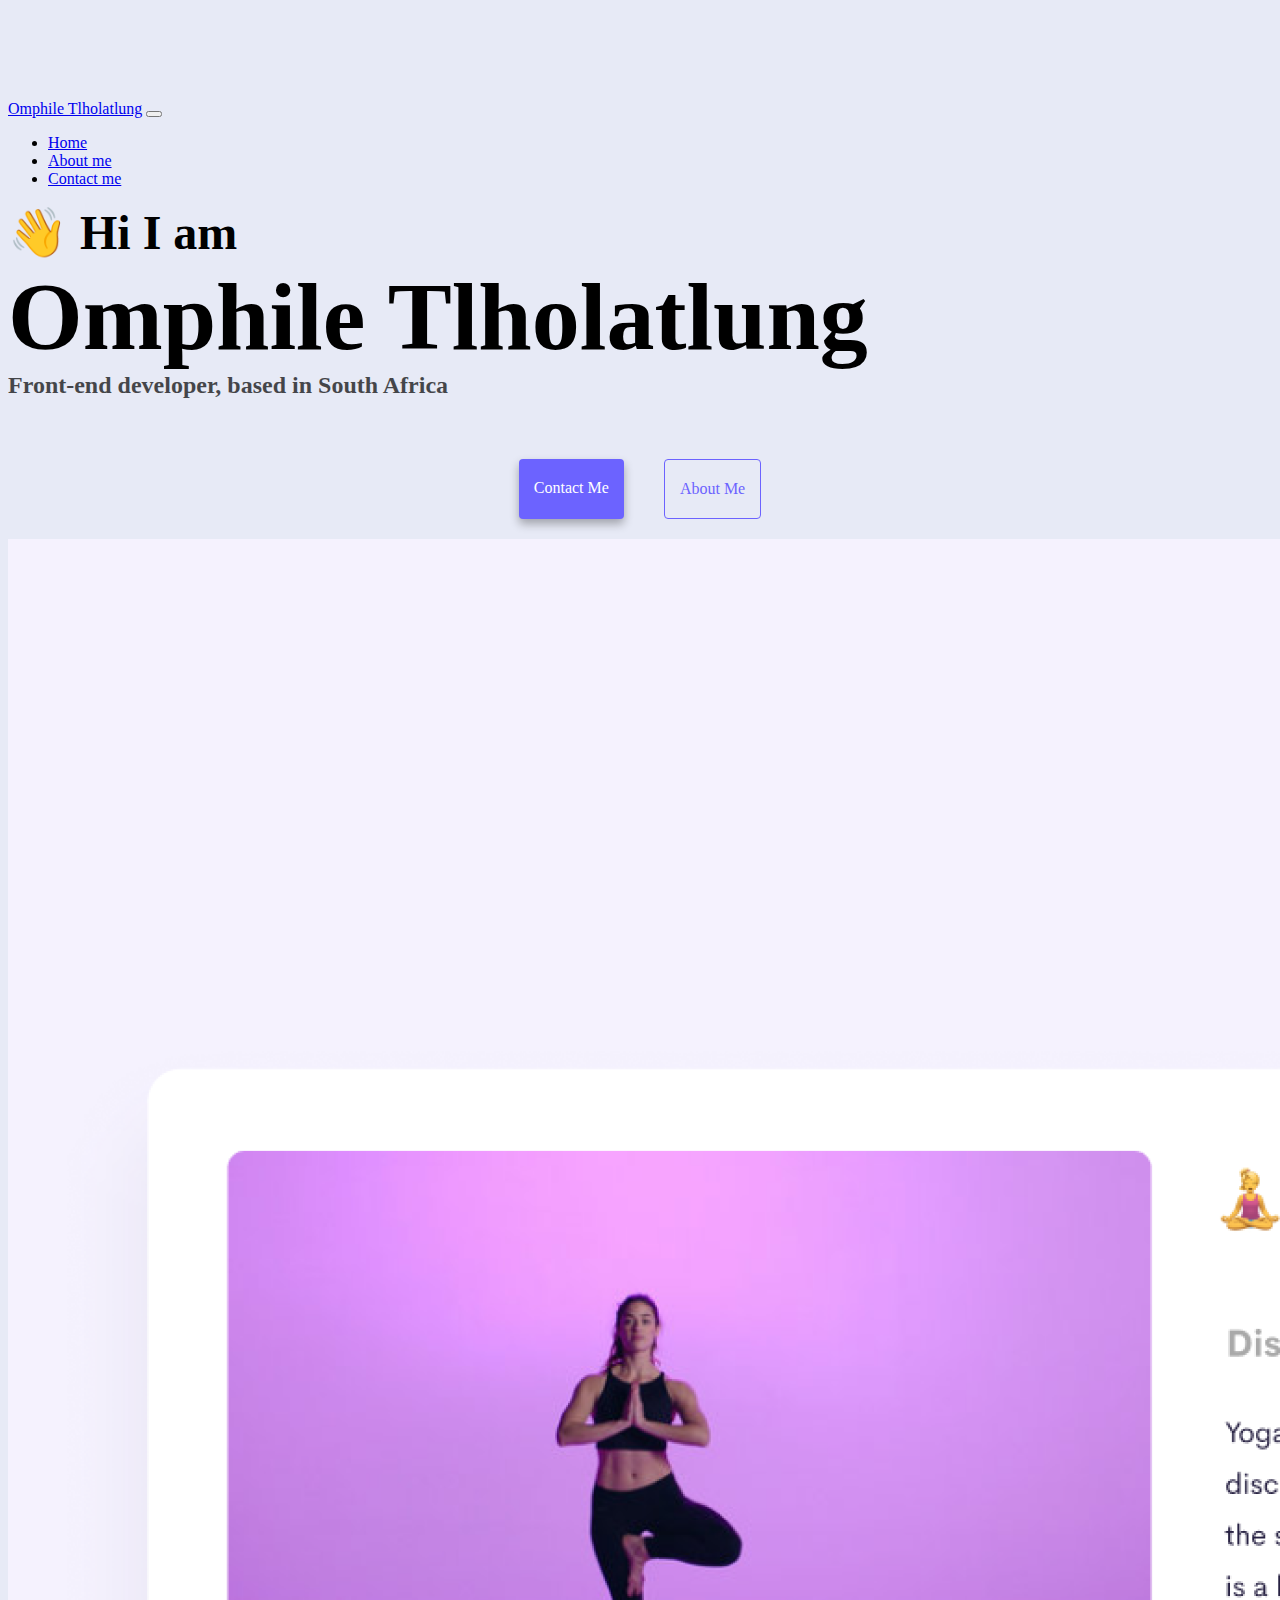
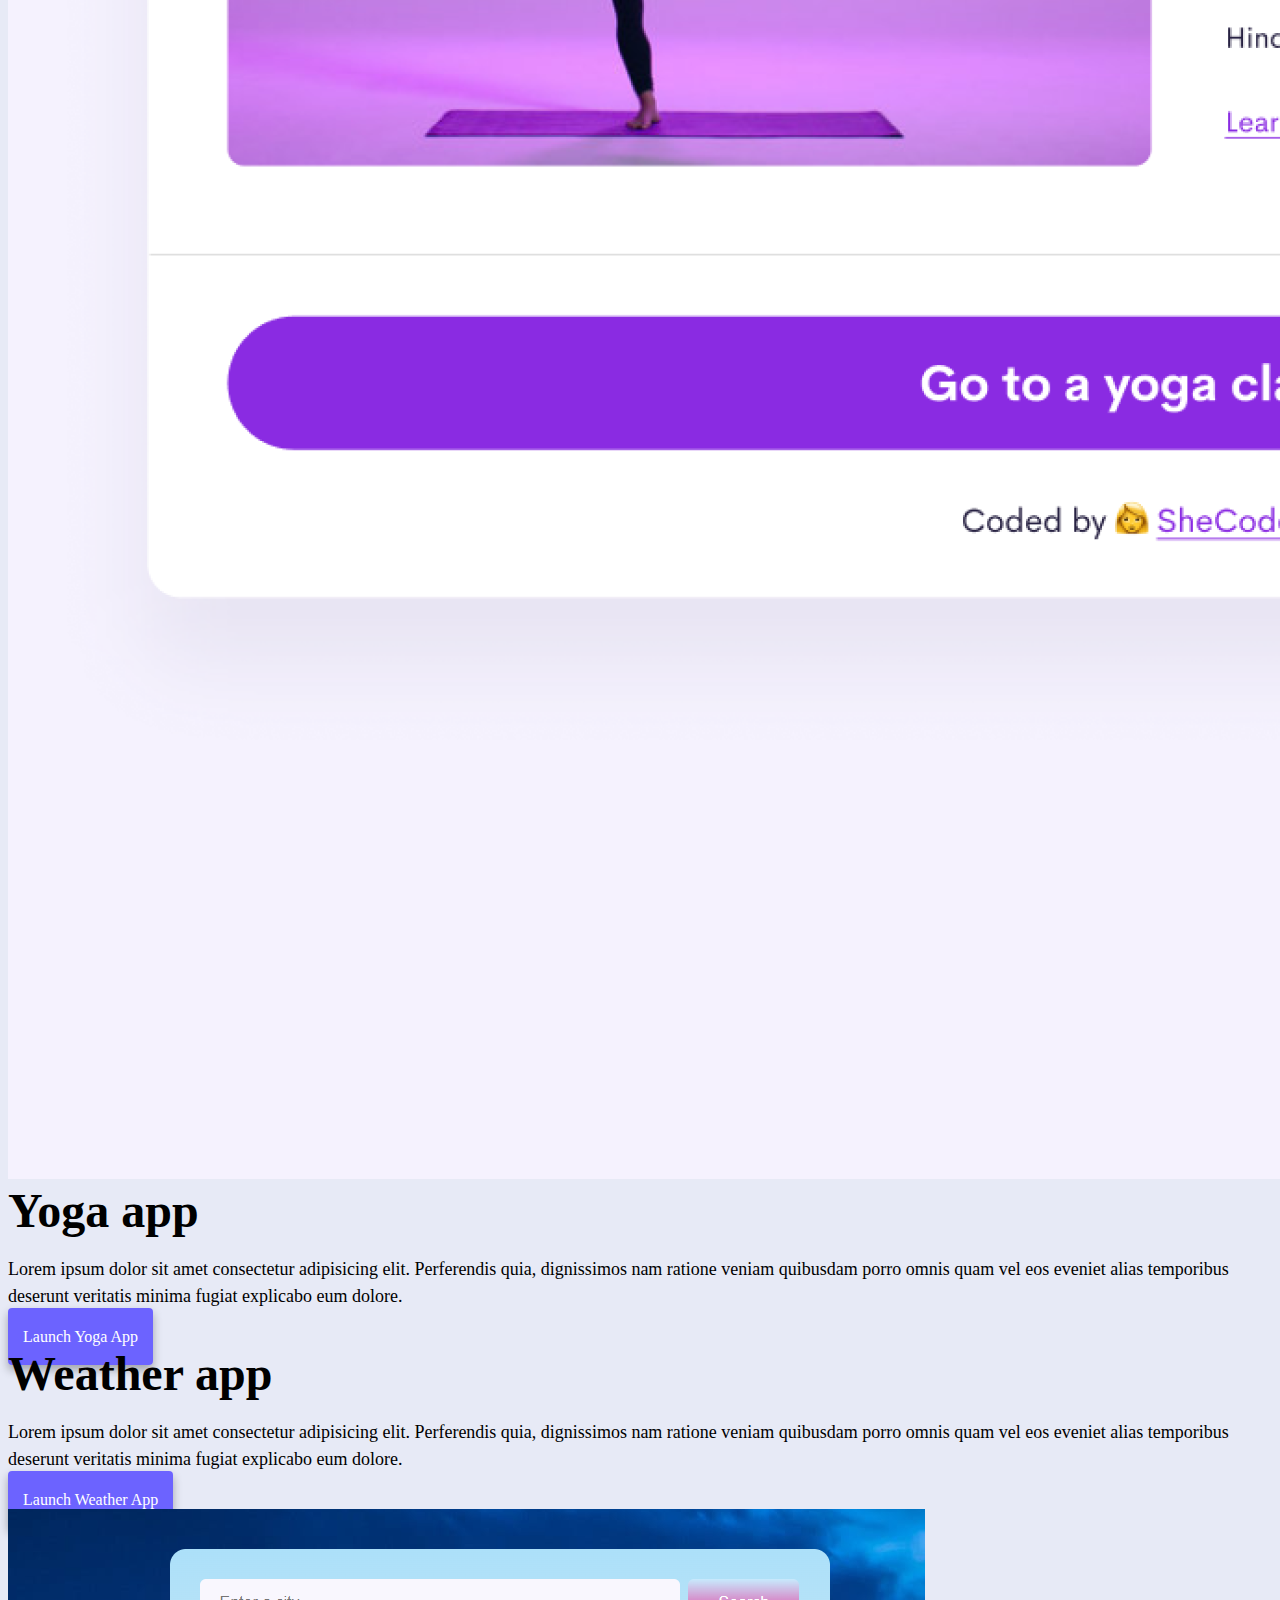
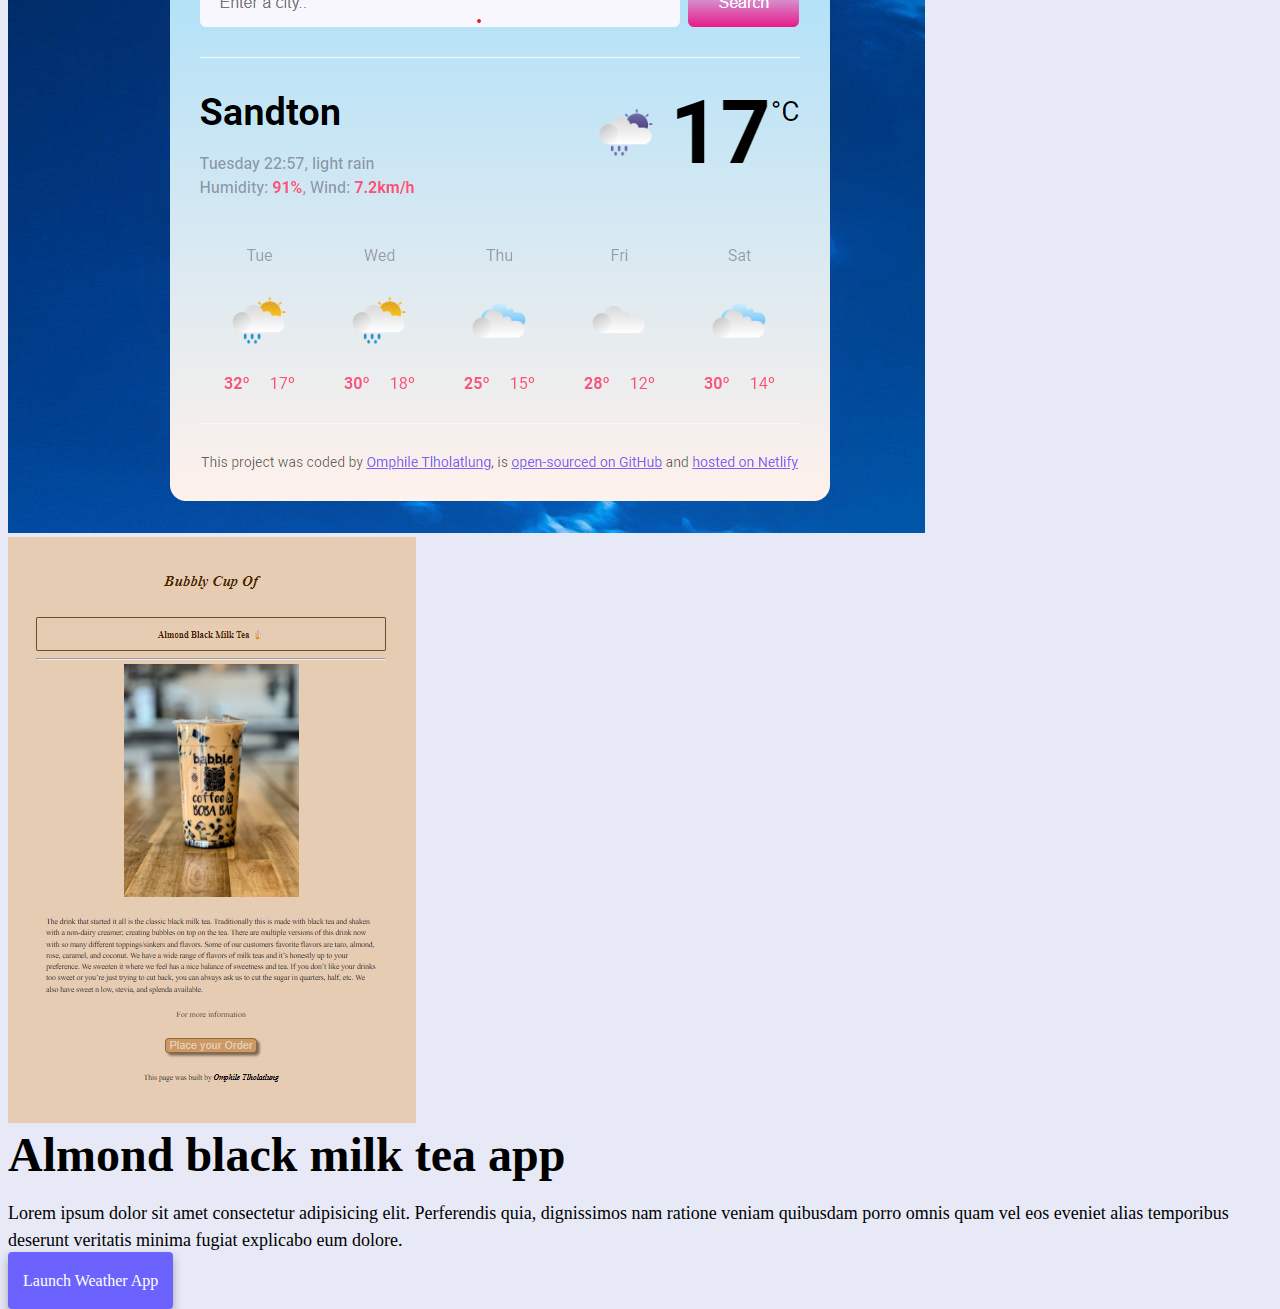
==== commit 90cd91a3: "added class elemets" ====
--- a/index.html
+++ b/index.html
@@ -72,7 +72,7 @@
             explicabo eum dolore.
           </p>
           <div class="mt-5">
-            <a href="#" class="primary-link">Launch Yoga App</a>
+            <a href="#" class="primary-link project-link">Launch Yoga App</a>
           </div>
         </div>
       </div>
@@ -86,7 +86,7 @@
             explicabo eum dolore.
           </p>
           <div class="mt-5">
-            <a href="https://omphilemildred.netlify.app/" class="primary-link">Launch Weather App</a>
+            <a href="https://omphilemildred.netlify.app/" class="primary-link project-link">Launch Weather App</a>
           </div>
         </div>
         <div class="col-6">
--- a/styles.css
+++ b/styles.css
@@ -87,3 +87,25 @@
 .email-link:hover {
   text-decoration: underline;
 }
+
+@media (max-width: 576px) {
+  h1 {
+    font-size: 48px;
+    line-height: 1.5;
+  }
+
+  h2 {
+    font-size: 32px;
+    text-align: center;
+  }
+
+  p {
+    text-align: center;
+  }
+
+  .project-link {
+    display: block;
+    text-align: center;
+    margin: 0 20px;
+  }
+}